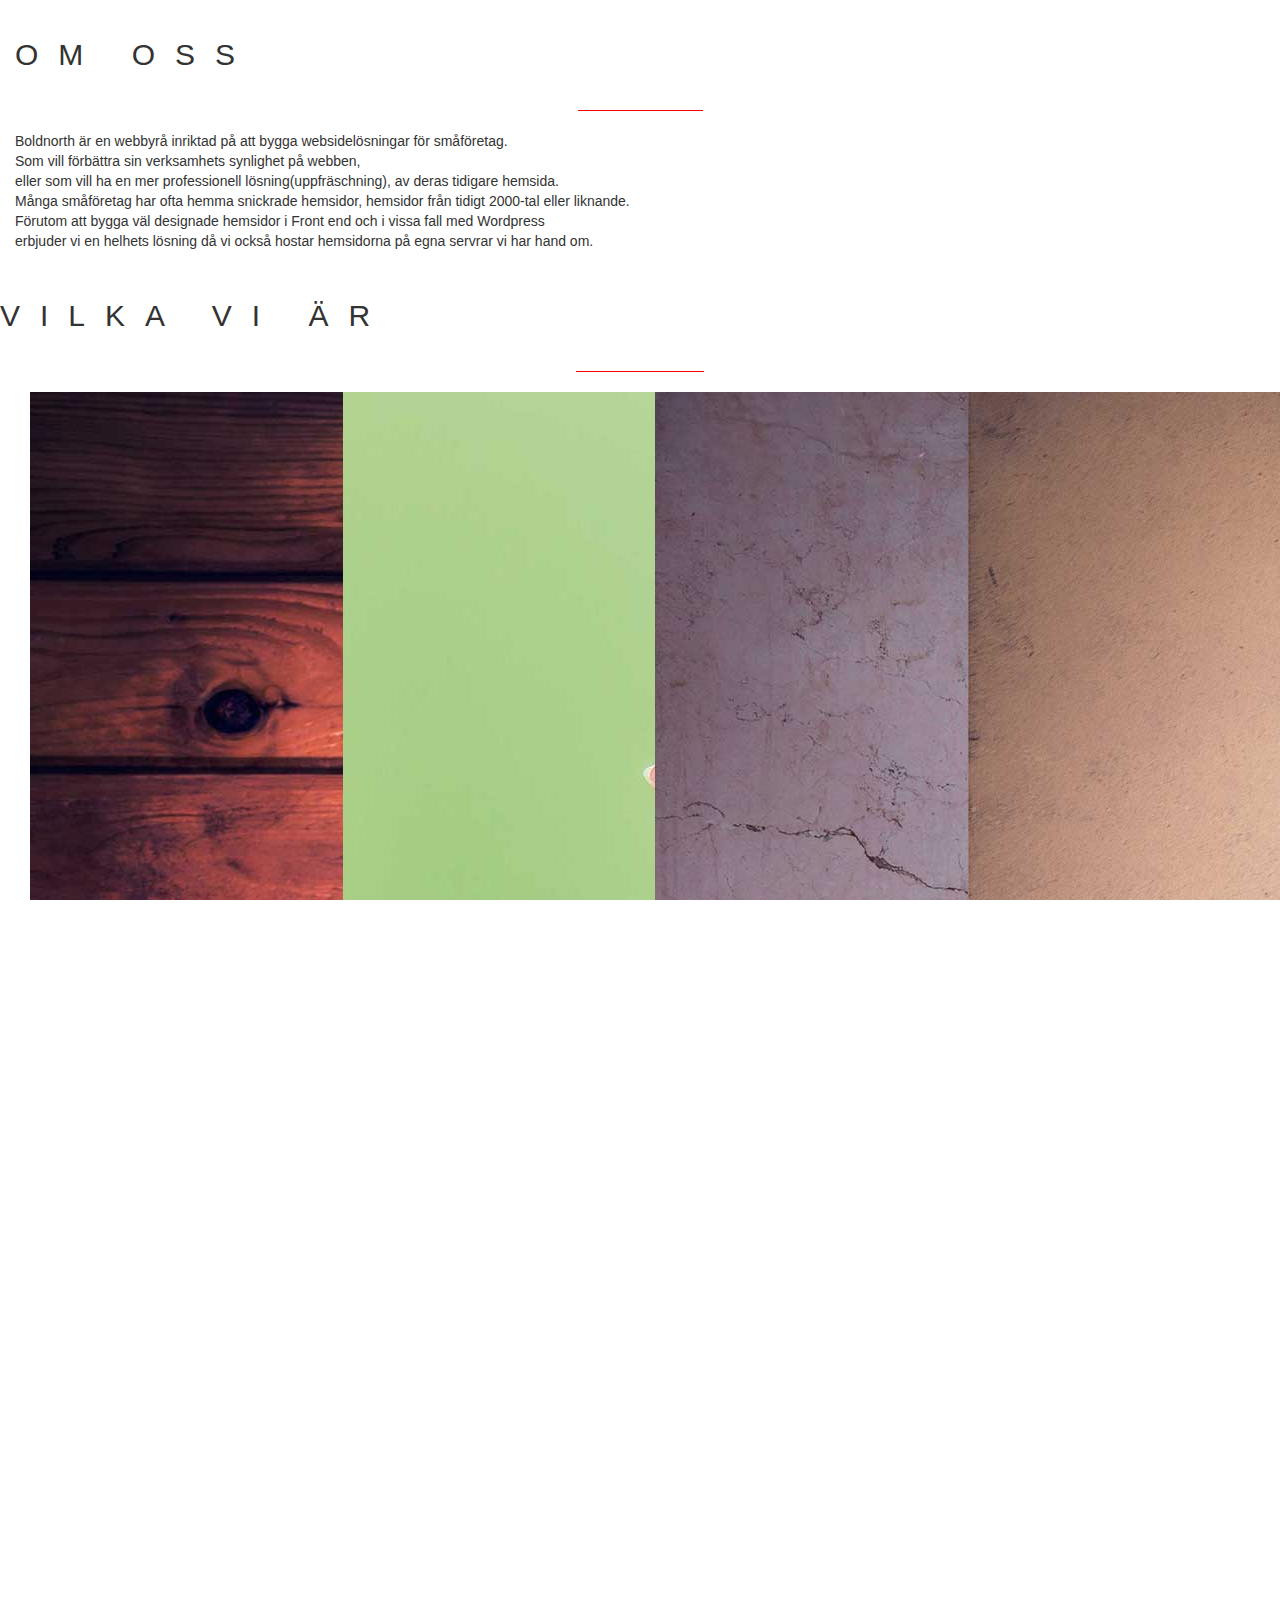
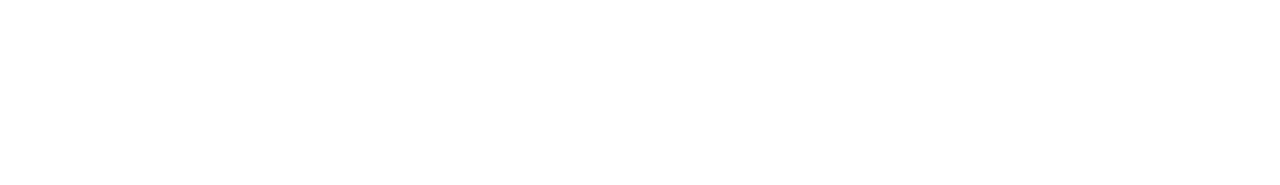
==== about.html @ 9bca3223 "Commit One Bootstrap" ====
<!DOCTYPE html>
<html lang="sv">
<head>
    <meta charset="utf-8">
    <meta http-equiv="X-UA-Compatible" content="IE=edge">
    <meta name="viewport" content="width=device-width, initial-scale=1">
    <!-- The above 3 meta tags *must* come first in the head; any other head content must come *after* these tags -->
    <title>Bootstrap 101 Template</title>

    <!-- Bootstrap -->
    <link href="css/bootstrap.min.css" rel="stylesheet">
	<link rel="stylesheet" href="css/font-awesome.min.css">
    <link href="css/style.css" rel="stylesheet">

    <!-- HTML5 shim and Respond.js for IE8 support of HTML5 elements and media queries -->
    <!-- WARNING: Respond.js doesn't work if you view the page via file:// -->
    <!--[if lt IE 9]>
        <script src="https://oss.maxcdn.com/html5shiv/3.7.2/html5shiv.min.js"></script>
        <script src="https://oss.maxcdn.com/respond/1.4.2/respond.min.js"></script>
    <![endif]-->
</head>
<body>

  
  
   <div class="row">
      <div class="about-wrapper container-fluid" id="about">
<article class="col-md-12 about">
      <div class="rubrik">
      <h1>OM OSS</h1>
    <hr>
    </div>
  <p>Boldnorth är en webbyrå inriktad på att bygga websidelösningar för småföretag.<br>
    
Som vill förbättra sin verksamhets synlighet på webben,<br> eller som vill ha en mer professionell lösning(uppfräschning), av deras tidigare hemsida.<br>
    
Många småföretag har ofta hemma snickrade hemsidor, hemsidor från tidigt 2000-tal eller liknande.<br>

Förutom att bygga väl designade hemsidor i Front end och i vissa fall med Wordpress <br>

erbjuder vi en helhets lösning då vi också hostar hemsidorna på egna servrar vi har hand om.</p>
</article>
  </div>
        </div>
        <div class="rubrik">
      <h1>VILKA VI ÄR</h1>
    <hr>
    </div>
       <div class="container-fluid">
  <!-- Member John -->
  <section class="col-md-3">
    <div class="thumb">
        <img src="img/user0.jpg" title="John Doe" alt="John Doe" />
        <div>
            <div>
      <a href="http://facebook.com"><i class="fa fa-facebook fa-lg"></i></a>
      <a href="http://twitter.com" ><i class="fa fa-twitter fa-lg"></i></a>
      <a href="http://github.com"><i class="fa fa-github fa-lg"></i></a>
      <a href="http://googleplus.com"><i class="fa fa-google-plus fa-lg"></i></a>
            </div>
        </div>
    </div>
  <div class="member"><h2>John Doe</h2></div>
    <div class="member-position"><h4>Utvecklare</h4></div>
  </section>
  
  <!-- Member Jane -->
    <section class="col-md-3">
    <div class="thumb">
        <img src="img/user1.jpg" title="Jane Doe" alt="Jane Doe" />
        <div>
            <div>          
      <a href="http://facebook.com"><i class="fa fa-facebook fa-lg"></i></a>
      <a href="http://twitter.com" ><i class="fa fa-twitter fa-lg"></i></a>
      <a href="http://github.com"><i class="fa fa-github fa-lg"></i></a>
      <a href="http://googleplus.com"><i class="fa fa-google-plus fa-lg"></i></a>
            </div>
        </div>
    </div>
    <div class="member"><h2>Jane Doe</h2></div>
    <div class="member-position"><h4>Utvecklare</h4></div>
  </section>
  
  <!-- Member Mike -->
    <section class="col-md-3">
    <div class="thumb">
        <img src="img/user2.jpg" title="Mike Doe" alt="Mike Doe" />
        <div>
            <div>
      <a href="http://facebook.com"><i class="fa fa-facebook fa-lg"></i></a>
      <a href="http://twitter.com" ><i class="fa fa-twitter fa-lg"></i></a>
      <a href="http://github.com"><i class="fa fa-github fa-lg"></i></a>
      <a href="http://googleplus.com"><i class="fa fa-google-plus fa-lg"></i></a>
            </div>
        </div>
    </div>
    <div class="member"><h2>Mike Doe</h2></div>
    <div class="member-position"><h4>Utvecklare</h4></div>
  </section>
  
  <!-- Member Rupert -->
    <section class="col-md-3">
    <div class="thumb">
        <img src="img/user3.jpg" title="Rupert Doe" alt="Rupert Doe" />
        <div>
            <div>
      <a href="http://facebook.com"><i class="fa fa-facebook fa-lg"></i></a>
      <a href="http://twitter.com" ><i class="fa fa-twitter fa-lg"></i></a>
      <a href="http://github.com"><i class="fa fa-github fa-lg"></i></a>
      <a href="http://googleplus.com"><i class="fa fa-google-plus fa-lg"></i></a>
            </div>
        </div>
    </div>
    <div class="member"><h2>Rupert Doe</h2></div>
    <div class="member-position"><h4>Utvecklare</h4></div>
  </section>
      </div>
        
		<div class="clear"></div>
  

<!-- jQuery (necessary for Bootstrap's JavaScript plugins) -->
<script src="https://ajax.googleapis.com/ajax/libs/jquery/1.11.3/jquery.min.js"></script>
<!-- Include all compiled plugins (below), or include individual files as needed -->
<script src="js/bootstrap.min.js"></script>
</body>
</html>
---- css/style.css ----
/* GENERIC STYLES */
html, body {
    background: #FFF;
    font-size: 14px;
    width: 100%;
    height: 100%;
    margin: 0px;
    padding: 0px;
    overflow-x: hidden; 
}

/* HEADING STYLE */

.rubrik > h1 {
  font-weight: 300;
  font-size: 30px;
  letter-spacing: 20px;
  line-height: 70px;
}

.rubrik hr {
  margin: 20px auto;
  width: 10%;
  border-top: 1px solid red;
}

/* CASES */

.cases{
    min-height: 110vh;
}

.case-item{
    min-height: 400px;
	height: auto;
    margin-top: 15px;
    margin-bottom: 15px;
}

.back{
    background: #ebebeb;
    padding: 2%;
}

.project-links{
    list-style: none;
    color: #fff;
    padding: 0;
}

.project-links li{
    display: inline-block;
    padding: 2%;
    background: #333;
}

.project-links li a{
	color: #fff;
	text-decoration: none;
}

.project-links li a:hover{
	text-decoration: underline;
}

.project-links li a i{
	margin-right: 6px;
}
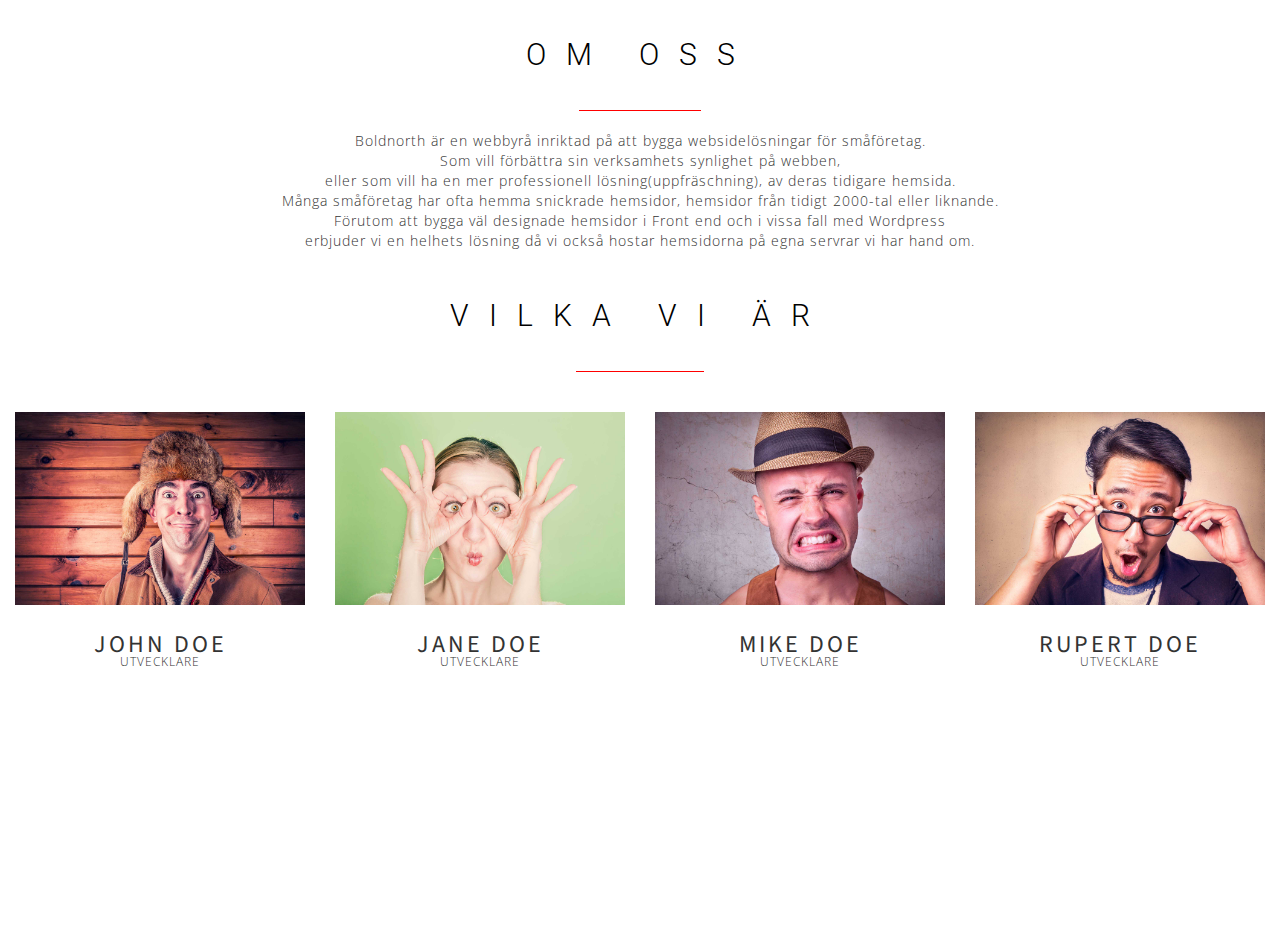
==== commit f9b467bf: "Happy Bootstrap" ====
--- a/about.html
+++ b/about.html
@@ -9,9 +9,8 @@
 
     <!-- Bootstrap -->
     <link href="css/bootstrap.min.css" rel="stylesheet">
-	<link rel="stylesheet" href="css/font-awesome.min.css">
+  <link rel="stylesheet" href="http://maxcdn.bootstrapcdn.com/font-awesome/4.5.0/css/font-awesome.min.css">
     <link href="css/style.css" rel="stylesheet">
-
     <!-- HTML5 shim and Respond.js for IE8 support of HTML5 elements and media queries -->
     <!-- WARNING: Respond.js doesn't work if you view the page via file:// -->
     <!--[if lt IE 9]>
@@ -30,7 +29,7 @@
       <h1>OM OSS</h1>
     <hr>
     </div>
-  <p>Boldnorth är en webbyrå inriktad på att bygga websidelösningar för småföretag.<br>
+  <p class="text-center">Boldnorth är en webbyrå inriktad på att bygga websidelösningar för småföretag.<br>
     
 Som vill förbättra sin verksamhets synlighet på webben,<br> eller som vill ha en mer professionell lösning(uppfräschning), av deras tidigare hemsida.<br>
     
@@ -46,77 +45,85 @@
       <h1>VILKA VI ÄR</h1>
     <hr>
     </div>
-       <div class="container-fluid">
+       <div class="members">
   <!-- Member John -->
   <section class="col-md-3">
     <div class="thumb">
-        <img src="img/user0.jpg" title="John Doe" alt="John Doe" />
+        <img src="img/user0.jpg" class="img-responsive" title="John Doe" alt="John Doe" />
         <div>
             <div>
+              <p class="text-center">
       <a href="http://facebook.com"><i class="fa fa-facebook fa-lg"></i></a>
       <a href="http://twitter.com" ><i class="fa fa-twitter fa-lg"></i></a>
       <a href="http://github.com"><i class="fa fa-github fa-lg"></i></a>
       <a href="http://googleplus.com"><i class="fa fa-google-plus fa-lg"></i></a>
+                </p>
             </div>
         </div>
     </div>
-  <div class="member"><h2>John Doe</h2></div>
-    <div class="member-position"><h4>Utvecklare</h4></div>
+  <div class="text-uppercase member"><h2>John Doe</h2></div>
+    <div class="text-uppercase member-position"><h4>Utvecklare</h4></div>
   </section>
   
   <!-- Member Jane -->
     <section class="col-md-3">
     <div class="thumb">
-        <img src="img/user1.jpg" title="Jane Doe" alt="Jane Doe" />
+        <img src="img/user1.jpg" class="img-responsive" title="Jane Doe" alt="Jane Doe" />
         <div>
-            <div>          
+            <div>      
+              <p class="text-center">
       <a href="http://facebook.com"><i class="fa fa-facebook fa-lg"></i></a>
       <a href="http://twitter.com" ><i class="fa fa-twitter fa-lg"></i></a>
       <a href="http://github.com"><i class="fa fa-github fa-lg"></i></a>
       <a href="http://googleplus.com"><i class="fa fa-google-plus fa-lg"></i></a>
+                </p>
             </div>
         </div>
     </div>
-    <div class="member"><h2>Jane Doe</h2></div>
-    <div class="member-position"><h4>Utvecklare</h4></div>
+    <div class="text-uppercase member"><h2>Jane Doe</h2></div>
+      <div class="text-uppercase member-position"><h4>Utvecklare</h4></div>
   </section>
   
   <!-- Member Mike -->
     <section class="col-md-3">
     <div class="thumb">
-        <img src="img/user2.jpg" title="Mike Doe" alt="Mike Doe" />
+        <img src="img/user2.jpg" class="img-responsive" title="Mike Doe" alt="Mike Doe" />
         <div>
             <div>
+              <p class="text-center">
       <a href="http://facebook.com"><i class="fa fa-facebook fa-lg"></i></a>
       <a href="http://twitter.com" ><i class="fa fa-twitter fa-lg"></i></a>
       <a href="http://github.com"><i class="fa fa-github fa-lg"></i></a>
       <a href="http://googleplus.com"><i class="fa fa-google-plus fa-lg"></i></a>
+              </p>
             </div>
         </div>
     </div>
-    <div class="member"><h2>Mike Doe</h2></div>
-    <div class="member-position"><h4>Utvecklare</h4></div>
+    <div class="text-uppercase member"><h2>Mike Doe</h2></div>
+    <div class="text-uppercase member-position"><h4>Utvecklare</h4></div>
   </section>
   
   <!-- Member Rupert -->
     <section class="col-md-3">
     <div class="thumb">
-        <img src="img/user3.jpg" title="Rupert Doe" alt="Rupert Doe" />
+        <img src="img/user3.jpg" class="img-responsive" title="Rupert Doe" alt="Rupert Doe" />
         <div>
             <div>
+              <p class="text-center">
       <a href="http://facebook.com"><i class="fa fa-facebook fa-lg"></i></a>
       <a href="http://twitter.com" ><i class="fa fa-twitter fa-lg"></i></a>
       <a href="http://github.com"><i class="fa fa-github fa-lg"></i></a>
       <a href="http://googleplus.com"><i class="fa fa-google-plus fa-lg"></i></a>
+              </p>
             </div>
         </div>
     </div>
-    <div class="member"><h2>Rupert Doe</h2></div>
-    <div class="member-position"><h4>Utvecklare</h4></div>
+    <div class="text-uppercase member"><h2>Rupert Doe</h2></div>
+    <div class="text-uppercase member-position"><h4>Utvecklare</h4></div>
   </section>
       </div>
         
-		<div class="clear"></div>
+		
   
 
 <!-- jQuery (necessary for Bootstrap's JavaScript plugins) -->
--- a/css/style.css
+++ b/css/style.css
@@ -1,68 +1,39 @@
-/* GENERIC STYLES */
-html, body {
-    background: #FFF;
-    font-size: 14px;
-    width: 100%;
-    height: 100%;
-    margin: 0px;
-    padding: 0px;
-    overflow-x: hidden; 
-}
+/* BASIC STYLES
+----------------------------------------------- */
 
-/* HEADING STYLE */
+/* FONTS */
+@import url(https://fonts.googleapis.com/css?family=Roboto:400,100,300,100italic,300italic,400italic,500,500italic,700,700italic,900,900italic);
+/* @import url(https://fonts.googleapis.com/css?family=Roboto); */
+@import url(https://fonts.googleapis.com/css?family=Open+Sans);
+@import url(https://fonts.googleapis.com/css?family=Source+Sans+Pro);
 
-.rubrik > h1 {
-  font-weight: 300;
-  font-size: 30px;
-  letter-spacing: 20px;
-  line-height: 70px;
-}
+/* BASIC STYLES */
+@import "basic.css";
 
-.rubrik hr {
-  margin: 20px auto;
-  width: 10%;
-  border-top: 1px solid red;
-}
+/* HEADER
+----------------------------------------------- */
+@import "header.css";
 
-/* CASES */
+/* INTRO
+----------------------------------------------- */
+@import "intro.css";
 
-.cases{
-    min-height: 110vh;
-}
+/* SERVICES
+----------------------------------------------- */
+@import "services.css";
 
-.case-item{
-    min-height: 400px;
-	height: auto;
-    margin-top: 15px;
-    margin-bottom: 15px;
-}
+/* CASES
+----------------------------------------------- */
+@import "cases.css";
 
-.back{
-    background: #ebebeb;
-    padding: 2%;
-}
+/* ABOUT
+----------------------------------------------- */
+@import "about.css";
 
-.project-links{
-    list-style: none;
-    color: #fff;
-    padding: 0;
-}
+/* CONTACT
+----------------------------------------------- */
+@import "contact.css";
 
-.project-links li{
-    display: inline-block;
-    padding: 2%;
-    background: #333;
-}
-
-.project-links li a{
-	color: #fff;
-	text-decoration: none;
-}
-
-.project-links li a:hover{
-	text-decoration: underline;
-}
-
-.project-links li a i{
-	margin-right: 6px;
-}+/* FOOTER
+----------------------------------------------- */
+@import "footer.css";